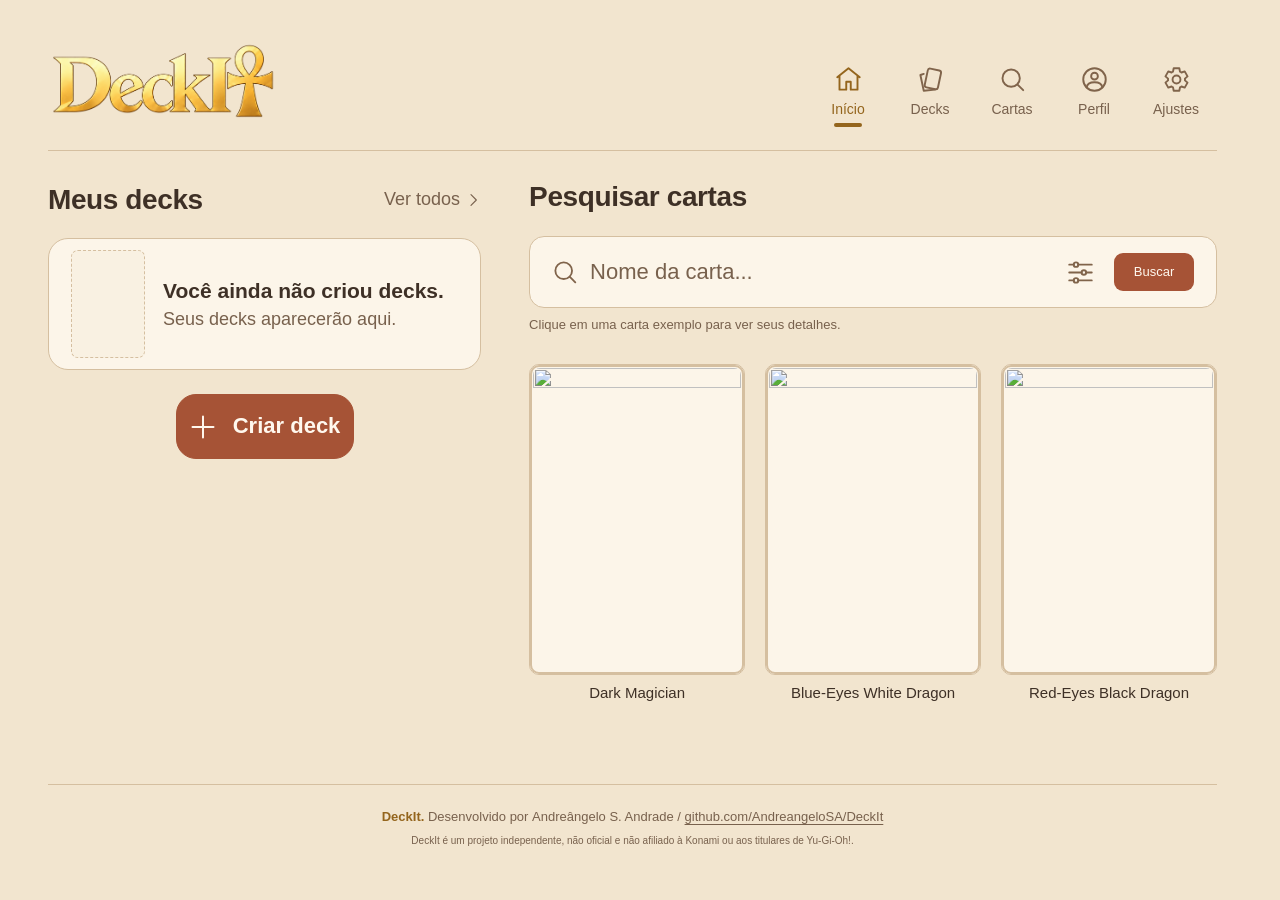
==== frontend/index.html @ 8d0951a1 "Fixed a bunch of theme inconsistencies, extended access token lifetime to 20 minutes" ====
<!DOCTYPE html>
<html lang="pt-BR">
<head>
  <meta charset="UTF-8">
  <meta name="viewport" content="width=device-width, initial-scale=1">
  <meta name="theme-color" content="#f2e5cf">
  <meta name="deckit-api-base" content="https://deckit-api.onrender.com/api/">
  <link rel="icon" type="image/png" sizes="48x48" href="assets/logo/favicon.png">
  <title>DeckIt — Início</title>
  <link rel="stylesheet" href="css/style.css?v=20261104-full-theme">
  <link rel="stylesheet" href="css/i18n-layout.css">
</head>
<body>
<a class="skip-link" href="#conteudo">Pular para o conteúdo</a>
  <div class="app">
    <header class="header">
      <div class="brand"><img src="assets/logo/deckit-contorno.png" width="2172" height="724" alt="DeckIt"></div>

    </header>
    <main id="conteudo" class="main">
      <section class="decks" aria-labelledby="decks-title">
        <div class="section-heading">
          <h1 id="decks-title">Meus decks</h1>
          <a class="text-button" href="decks.html">Ver todos <svg class="icon" viewBox="0 0 24 24" fill="none" stroke="currentColor" stroke-width="1.7" stroke-linecap="round" stroke-linejoin="round" aria-hidden="true"><path d="m9 4 8 8-8 8"/></svg></a>
        </div>
        <div class="deck-list" aria-live="polite"></div>
        <div class="create-area"><a class="create-button" href="create-deck.html"><svg class="icon" viewBox="0 0 24 24" fill="none" stroke="currentColor" stroke-width="1.7" stroke-linecap="round" stroke-linejoin="round" aria-hidden="true"><path d="M12 3v18M3 12h18"/></svg> Criar deck</a></div>
      </section>
      <section class="catalog" aria-labelledby="cards-title">
        <h2 id="cards-title">Pesquisar cartas</h2>
        <form class="search-bar" role="search" aria-label="Pesquisar cartas" action="search.html" method="get">
          <svg class="icon" viewBox="0 0 24 24" fill="none" stroke="currentColor" stroke-width="1.7" stroke-linecap="round" stroke-linejoin="round" aria-hidden="true"><circle cx="10.8" cy="10.8" r="7.7"/><path d="m16.5 16.5 5 5"/></svg>
          <label class="sr-only" for="card-search">Nome da carta</label>
          <input id="card-search" name="q" type="search" placeholder="Nome da carta..." autocomplete="off">
          <button class="card-search-filter" type="button" aria-label="Filtros de pesquisa" aria-expanded="false" aria-controls="home-card-filters"><svg class="icon" viewBox="0 0 24 24" fill="none" stroke="currentColor" stroke-width="1.7" stroke-linecap="round" stroke-linejoin="round" aria-hidden="true"><path d="M2 5h4m4 0h12M2 12h11m4 0h5M2 19h4m4 0h12"/><circle cx="8" cy="5" r="2"/><circle cx="15" cy="12" r="2"/><circle cx="8" cy="19" r="2"/></svg></button><button class="card-search-submit" type="submit">Buscar</button>
          <fieldset class="card-filter-panel" id="home-card-filters" hidden><legend>Filtrar cartas</legend><label>Tipo<input name="type" type="text" placeholder="Ex.: Effect Monster"></label><label>Atributo<input name="attribute" type="text" placeholder="Ex.: DARK"></label><label>Nível<input name="level" type="number" min="0" placeholder="Ex.: 7"></label><label>Raça<input name="race" type="text" placeholder="Ex.: Spellcaster"></label><label>Tipo de moldura<input name="frameType" type="text" placeholder="Ex.: effect"></label><label>ATK mín.<input name="atk_min" type="number" placeholder="Sem mínimo"></label><label>ATK máx.<input name="atk_max" type="number" placeholder="Sem máximo"></label><label>DEF mín.<input name="def_min" type="number" placeholder="Sem mínimo"></label><label>DEF máx.<input name="def_max" type="number" placeholder="Sem máximo"></label></fieldset>
        </form>
        <p class="sample-cards-note">Clique em uma carta exemplo para ver seus detalhes.</p>
        <div class="card-grid">
          <figure class="card"><button class="card-preview-button" type="button" data-preview-card="46986414" aria-haspopup="dialog"><span class="card-frame"><img src="https://pub-d71db2004de644c1a6db04b8f2957c4f.r2.dev/46986414.webp" alt="" width="421" height="614" loading="lazy"></span><span>Dark Magician</span></button></figure>
<figure class="card"><button class="card-preview-button" type="button" data-preview-card="89631139" aria-haspopup="dialog"><span class="card-frame"><img src="https://pub-d71db2004de644c1a6db04b8f2957c4f.r2.dev/89631139.webp" alt="" width="421" height="614" loading="lazy"></span><span>Blue-Eyes White Dragon</span></button></figure>
<figure class="card"><button class="card-preview-button" type="button" data-preview-card="74677422" aria-haspopup="dialog"><span class="card-frame"><img src="https://pub-d71db2004de644c1a6db04b8f2957c4f.r2.dev/74677422.webp" alt="" width="421" height="614" loading="lazy"></span><span>Red-Eyes Black Dragon</span></button></figure>
        </div>
      </section>

    </main>
    <footer class="site-footer">
      <p><strong>DeckIt.</strong> <span>Desenvolvido por</span> <span class="author">Andreângelo S. Andrade</span> / <a class="repository-link" href="https://github.com/AndreangeloSA/DeckIt">github.com/AndreangeloSA/DeckIt</a></p>
      <p class="site-disclaimer">DeckIt é um projeto independente, não oficial e não afiliado à Konami ou aos titulares de Yu-Gi-Oh!.</p>
    </footer>
    <nav class="bottom-nav" aria-label="Navegação principal">
      <a class="nav-item active" href="index.html" aria-current="page"><svg class="icon" viewBox="0 0 24 24" fill="none" stroke="currentColor" stroke-width="1.7" stroke-linecap="round" stroke-linejoin="round" aria-hidden="true"><path d="m2 10 10-8 10 8M4 9v12h6v-7h4v7h6V9"/></svg><span>Início</span></a>
      <a class="nav-item" href="decks.html"><svg class="icon" viewBox="0 0 24 24" fill="none" stroke="currentColor" stroke-width="1.7" stroke-linecap="round" stroke-linejoin="round" aria-hidden="true"><rect x="8" y="3" width="12" height="17" rx="2" transform="rotate(12 14 12)"/><path d="m6 7-3 1 3 14 10-1"/></svg><span>Decks</span></a>
      <a class="nav-item" href="search.html"><svg class="icon" viewBox="0 0 24 24" fill="none" stroke="currentColor" stroke-width="1.7" stroke-linecap="round" stroke-linejoin="round" aria-hidden="true"><circle cx="10.8" cy="10.8" r="7.7"/><path d="m16.5 16.5 5 5"/></svg><span>Cartas</span></a>
      <a class="nav-item" href="account.html"><svg class="icon" viewBox="0 0 24 24" fill="none" stroke="currentColor" stroke-width="1.7" stroke-linecap="round" stroke-linejoin="round" aria-hidden="true"><circle cx="12" cy="12" r="10"/><circle cx="12" cy="9" r="3"/><path d="M5 19c1-6 13-6 14 0"/></svg><span>Perfil</span></a>
      <a class="nav-item" href="settings.html" aria-label="Configurações"><svg class="icon" viewBox="0 0 24 24" fill="none" stroke="currentColor" stroke-width="1.7" stroke-linecap="round" stroke-linejoin="round" aria-hidden="true"><path d="M9.5 2h5l.6 3a8 8 0 0 1 1.3.8l2.9-1 2.5 4.4-2.3 2a8 8 0 0 1 0 1.6l2.3 2-2.5 4.4-2.9-1a8 8 0 0 1-1.3.8l-.6 3h-5l-.6-3a8 8 0 0 1-1.3-.8l-2.9 1-2.5-4.4 2.3-2a8 8 0 0 1 0-1.6l-2.3-2 2.5-4.4 2.9 1A8 8 0 0 1 8.9 5Z"/><circle cx="12" cy="12" r="3.5"/></svg><span>Ajustes</span></a>
    </nav>
  </div>
  <script src="js/api.js?v=20261104-shared-preview" defer></script>
  <script src="js/app.js?v=20261104-shared-preview" defer></script>
</body>
</html>
---- frontend/css/style.css ----
html { scrollbar-gutter: stable; }
:root {
  color-scheme: light;
  --background: #f2e5cf;
  --surface: #fcf5e9;
  --text: #3e3026;
  --muted: #78614d;
  --icon: #80644b;
  --gold: #94651d;
  --border: #d5bfa0;
  --accent: #a65336;
  --accent-hover: #873f2b;
  --on-accent: #fff8ee;
  --accent-soft: #f1e3cf;
}
* { box-sizing: border-box; }
body { margin: 0; background: var(--background); color: var(--text); font-family: Arial, Helvetica, sans-serif; line-height: 1.4; }
button, input, a { -webkit-tap-highlight-color: transparent; }
button, input { font: inherit; }
button { color: inherit; cursor: pointer; }
button:disabled, button[aria-disabled="true"] { cursor: default; }
a { color: inherit; text-decoration: none; }
button { border: 0; }
button:focus-visible, a:focus-visible, input:focus-visible { outline: 2px solid var(--gold); outline-offset: 5px; }
.icon { width: 24px; height: 24px; flex-shrink: 0; }
.app { max-width: 760px; margin-inline: auto; padding: 24px 16px 0; }
.header { display: flex; align-items: center; justify-content: space-between; margin-bottom: 28px; }
.brand { position: relative; width: clamp(140.4px, 37.8vw, 262.8px); aspect-ratio: 1040 / 360; overflow: hidden; }
.brand img { display: block; width: 100%; height: 100%; object-fit: contain; }
.icon-button { display: inline-flex; align-items: center; justify-content: center; padding: 8px; background: transparent; color: var(--icon); min-width: 44px; min-height: 44px; }

.main { padding-top: 28px; padding-bottom: 32px; border-top: 1px solid var(--border); }
.section-heading { display: flex; align-items: center; justify-content: space-between; gap: 12px; margin-bottom: 8px; }
h1, h2 { font-size: clamp(20px, 4.4vw, 28px); line-height: 1.25; margin: 0; font-weight: 600; letter-spacing: -.4px; }
.text-button { display: flex; align-items: center; gap: 5px; padding: 8px 0 8px 8px; white-space: nowrap; background: none; color: var(--muted); font-size: 14px; }
.text-button .icon { width: 16px; height: 16px; }
.deck-list { display: grid; gap: 6px; }
.deck { width: 100%; display: flex; align-items: center; gap: 16px; padding: 6px 14px; background: var(--surface); border: 1px solid var(--border); border-radius: 15px; text-align: left; }
.deck img { display: block; width: 56px; height: auto; flex-shrink: 0; }
.deck-info { display: grid; gap: 1px; flex: 1; min-width: 0; }
.deck-info strong { font-size: clamp(16px, 3.7vw, 24px); font-weight: 600; }
.deck-info > span { font-size: 14px; color: var(--muted); }
.empty-deck-card { min-height: 104px; cursor: default; }
.empty-deck-art { display: block; width: 74px; aspect-ratio: 421 / 614; flex: 0 0 74px; border: 1px dashed var(--border); border-radius: 7px; background: color-mix(in srgb, var(--surface) 72%, var(--background)); }
@media (min-width: 700px) { .empty-deck-card { min-height: 132px; } }
.deck > .icon { color: var(--icon); width: 19px; }
.catalog { margin-top: 23px; }
.search-bar { display: flex; align-items: center; gap: 12px; margin-top: 10px; padding: 7px 10px 7px 16px; min-height: 57px; background: var(--surface); border: 1.5px solid var(--border); border-radius: 15px; color: var(--icon); }
.search-bar > .icon { width: 26px; height: 26px; }
.search-bar input { width: 100%; min-width: 0; padding: 0; border: 0; background: transparent; font-size: 16px; opacity: 1; }
.search-bar input::placeholder { color: var(--muted); opacity: 1; }
.search-bar .icon-button .icon { width: 27px; height: 27px; }
.card-grid { display: grid; grid-template-columns: repeat(3, minmax(0, 1fr)); gap: 16px; margin-top: 15px; }
.card { margin: 0; min-width: 0; text-align: center; }
.card-frame { padding: 3px; border: 1px solid var(--border); border-radius: 10px; background: var(--surface); box-shadow: inset 0 0 0 2px var(--border); overflow: hidden; }
.card img { display: block; width: 100%; height: auto; border-radius: 4px; }
figcaption { margin-top: 8px; color: var(--muted); font-size: clamp(10px, 2.5vw, 16px); overflow-wrap: break-word; }
.create-area { display: flex; justify-content: center; margin-top: 30px; }
.create-button { display: inline-flex; justify-content: center; align-items: center; gap: 16px; padding: 12px 24px; min-height: 54px; border: 1.5px solid var(--accent); border-radius: 20px; background: var(--accent); color: var(--on-accent); font-size: 18px; font-weight: 600; }
.create-button .icon { width: 28px; height: 28px; }
.bottom-nav { position: fixed; z-index: 10; bottom: 0; left: 0; right: 0; display: grid; grid-template-columns: repeat(5, minmax(0, 1fr)); padding: 12px 8px calc(12px + env(safe-area-inset-bottom)); background: color-mix(in srgb, var(--surface) 94%, transparent); border-top: 1px solid var(--border); backdrop-filter: blur(16px); }
.nav-item { display: flex; justify-content: flex-start; flex-direction: column; align-items: center; gap: 5px; position: relative; padding: 3px 4px 10px; background: transparent; color: var(--muted); font-size: 12px; min-height: 56px; }
.nav-item .icon { width: 27px; height: 27px; color: var(--icon); }
.nav-item.active, .nav-item.active .icon { color: var(--gold); }
.nav-item.active::after { content: ""; width: 28px; height: 4px; border-radius: 8px; background: var(--gold); position: absolute; bottom: 0; }
.sr-only { position: absolute; width: 1px; height: 1px; padding: 0; margin: -1px; overflow: hidden; clip-path: inset(50%); white-space: nowrap; border: 0; }
.skip-link { position: fixed; z-index: 20; top: 10px; left: 10px; padding: 10px; background: var(--gold); color: var(--background); transform: translateY(-200%); }
.skip-link:focus { transform: translateY(0); }
@media (min-width: 540px) {
  .app { padding: 32px 30px 0; }
  .header { margin-bottom: 36px; }
  .deck { padding: 10px 22px; gap: 24px; border-radius: 20px; }
  .deck img { width: 78px; }
  .deck-info > span { font-size: 18px; }
  .text-button { font-size: 18px; }
  .catalog { margin-top: 32px; }
  .search-bar { min-height: 72px; padding-inline: 22px; }
  .search-bar input { font-size: 22px; }
  .card-grid { gap: 28px; margin-top: 22px; }
  .create-area { margin-top: 40px; }
  .create-button { font-size: 22px; padding: 16px 32px; }
}
@media (min-width: 1000px) {
  .app { max-width: 1320px; padding: 40px 48px; display: grid; grid-template-columns: minmax(0, 1fr) 410px; column-gap: 40px; }
  .header { grid-column: 1; min-height: 82px; margin-bottom: 28px; }
  .brand { width: 234px; }
  .bottom-nav { position: static; grid-column: 2; grid-row: 1; width: 410px; grid-template-columns: repeat(5, minmax(64px, 1fr)); align-self: center; align-items: center; justify-self: end; gap: 0; border: 0; padding: 8px 0; background: transparent; backdrop-filter: none; }
  .nav-item { min-width: 64px; font-size: 14px; gap: 8px; }
  .main { grid-column: 1 / -1; display: grid; grid-template-columns: minmax(300px, .85fr) minmax(0, 1.35fr); gap: 32px 48px; align-items: start; padding-bottom: 24px; }
  .catalog { margin-top: 0; grid-column: 2; grid-row: 1; }
  .decks { grid-column: 1; }
  .section-heading { min-height: 35px; margin-bottom: 18px; }
  .deck-list { gap: 12px; }
  .deck { min-height: 132px; gap: 18px; }
  .deck img { width: 72px; }
  .deck-info strong { font-size: 21px; }
  .search-bar { margin-top: 22px; }
  .create-area { margin-top: 24px; }
  .card-grid { gap: 20px; }
}



.site-footer {
  grid-column: 1 / -1;
  padding: 20px 8px calc(112px + env(safe-area-inset-bottom));
  border-top: 1px solid var(--border);
  color: var(--muted);
  text-align: center;
  font-size: 12px;
  line-height: 1.8;
}
.site-footer p { margin: 0; }
.site-footer strong { color: var(--gold); font-weight: 600; }
.site-footer .author { display: inline-block; }
@media (min-width: 1000px) {
  .site-footer { margin-top: 24px; padding-bottom: 12px; font-size: 13px; }
}
.site-footer .repository-link { text-decoration: underline; text-underline-offset: 3px; overflow-wrap: anywhere; }
.site-footer .repository-link:hover { color: var(--gold); }

/* Redução sutil dos espaços no celular, preservando o tamanho dos elementos. */
@media (max-width: 539px) {
  .app { padding-top: 20px; }
  .header { margin-bottom: 21px; }
  .main { padding-top: 21px; padding-bottom: 25px; }
  .catalog { margin-top: 18px; }
  .search-bar { margin-top: 6px; }
  .card-grid { margin-top: 11px; }
  .create-area { margin-top: 23px; }
  .site-footer { padding-top: 16px; }
}
@media (max-width: 999px) {
  .site-footer { padding-top: 28px; }
}
/* Mantém a assinatura no fim da tela quando a página tem pouco conteúdo. */
.app { min-height: 100vh; min-height: 100svh; }
.site-footer { margin-top: auto; }
@media (max-width: 999px) {
  .app { display: flex; flex-direction: column; }
  .main { flex: 1 0 auto; width: 100%; }
  .site-footer { width: 100%; }
}
@media (min-width: 1000px) {
  .app { grid-template-rows: auto 1fr auto; }
  .main { align-self: start; }
  .site-footer { align-self: end; }
}
.deck-link { color: inherit; text-decoration: none; cursor: pointer; }
.deck-link:hover { border-color: var(--accent); }

:root[data-theme="dark"] {
  color-scheme: dark;
  --background: #242329;
  --surface: #302e35;
  --text: #f2efe9;
  --muted: #c1bbc4;
  --icon: #c0b6c7;
  --gold: #e6c56e;
  --border: #4c4651;
  --accent: #cf8064;
  --accent-hover: #dd967a;
  --on-accent: #211b19;
  --accent-soft: #473d4a;
}
:root[data-theme="light"] {
  color-scheme: light;
  --background: #f7f8fa;
  --surface: #ffffff;
  --text: #282b30;
  --muted: #656b73;
  --icon: #656b73;
  --gold: #94651d;
  --border: #dfe3e7;
  --accent: #a65336;
  --accent-hover: #873f2b;
  --on-accent: #fff8ee;
  --accent-soft: #f1e3cf;
}
:root[data-theme="dark"] {
  color-scheme: dark;
  --background: #27242b;
  --surface: #35313a;
  --text: #f4f0e8;
  --muted: #c6bdc7;
  --icon: #c6b9cc;
  --gold: #e6c56e;
  --border: #514956;
  --accent: #cf8064;
  --accent-hover: #dd967a;
  --on-accent: #211b19;
  --accent-soft: #473d4a;
}
:root[data-theme="light"] {
  color-scheme: light;
  --background: #f7f8fa;
  --surface: #ffffff;
  --text: #282b30;
  --muted: #656b73;
  --icon: #656b73;
  --gold: #94651d;
  --border: #dfe3e7;
  --accent: #a65336;
  --accent-hover: #873f2b;
  --on-accent: #fff8ee;
  --accent-soft: #f1e3cf;
}



/* Barra de pesquisa de cartas compartilhada entre as telas. */
.card-search-filter { display: inline-flex; flex: 0 0 44px; align-items: center; justify-content: center; width: 44px; min-width: 44px; height: 44px; min-height: 44px; padding: 8px; border: 0; border-radius: 9px; background: transparent; color: var(--icon); }
.card-search-filter > .icon { display: block; width: 27px; height: 27px; }
.card-search-filter:hover { width: 44px; min-width: 44px; height: 44px; min-height: 44px; border-radius: 9px; background: color-mix(in srgb, var(--border) 35%, transparent); transition: background-color 160ms ease; }
.search-bar, .card-search-form { position: relative; }
.card-filter-panel { position: absolute; z-index: 20; top: calc(100% + 8px); right: 0; display: grid; grid-template-columns: repeat(2, minmax(0, 1fr)); gap: 12px; width: min(560px, calc(100vw - 32px)); min-width: 0; margin: 0; padding: 20px; border: 1px solid var(--border); border-radius: 16px; background: var(--surface); color: var(--text); box-shadow: 0 14px 34px rgb(0 0 0 / 22%); }
.card-filter-panel[hidden] { display: none; }
.card-filter-panel legend { grid-column: 1 / -1; float: left; width: 100%; margin: 0 0 4px; padding: 0 0 12px; border: 0; border-bottom: 2px solid var(--border); color: var(--text); font-size: 17px; font-weight: 700; }
.card-filter-panel label { display: grid; gap: 6px; min-width: 0; padding: 10px; border: 1px solid var(--border); border-radius: 11px; background: var(--background); color: var(--text); font-size: 13px; font-weight: 600; }
.card-filter-panel input { width: 100%; min-width: 0; height: 42px; padding: 8px 10px; border: 1px solid var(--border); border-radius: 8px; background: var(--surface); color: var(--text); font: inherit; font-size: 14px; font-weight: 400; box-shadow: none; }
.card-filter-panel input::placeholder { color: var(--muted); opacity: 1; }
.card-filter-panel input:focus { outline: 3px solid color-mix(in srgb, var(--accent) 24%, transparent); outline-offset: 1px; border-color: var(--accent); }
.card-filter-panel label:nth-of-type(n+6) { border-top: 2px solid var(--border); }
@media (min-width: 600px) { .card-filter-panel { grid-template-columns: repeat(3, minmax(0, 1fr)); } }
.card-search-submit { flex: 0 0 80px; width: 80px; min-width: 80px; min-height: 38px; padding: 6px 8px; border: 0; border-radius: 9px; background: var(--accent); color: var(--on-accent); font: inherit; font-size: 13px; white-space: nowrap; }
.site-footer .site-disclaimer { margin: 5px auto 0; max-width: 760px; color: var(--muted); font-size: 10px; line-height: 1.45; }
/* API-backed card actions */
.favorite-card-button { position: absolute; top: 9px; right: 9px; display: grid; place-items: center; width: 38px; height: 38px; border: 1px solid var(--border); border-radius: 50%; background: var(--surface); color: var(--accent, #a65336); font-size: 22px; line-height: 1; cursor: pointer; }
.search-card, .builder-card { position: relative; }
.favorite-card-button[aria-pressed="true"] { background: var(--accent); color: var(--on-accent); }
.search-error { grid-column: 1 / -1; padding: 14px; border: 1px solid var(--border); border-radius: 12px; background: var(--surface); color: var(--text); }
.search-load-more { display: block; min-width: 150px; min-height: 42px; margin: 18px auto 0; padding: 9px 18px; border: 1px solid var(--border); border-radius: 10px; background: var(--surface); color: var(--text); font: inherit; font-weight: 600; }
.search-load-more:hover { border-color: var(--accent); background: var(--accent-soft); }
.search-load-more[hidden] { display: none; }
.auth-panel[hidden], #account-content[hidden] { display: none; }
.sample-cards-note { margin: 8px 0 14px; color: var(--muted); font-size: 13px; line-height: 1.4; }

/* Card preview: native modal keeps keyboard focus within the foreground. */
.card-preview-button { display: block; width: 100%; padding: 0; border: 0; background: transparent; color: var(--text); font: inherit; cursor: pointer; }
.card-preview-button span { display: block; margin-top: 8px; font-size: clamp(11px, 2.7vw, 15px); line-height: 1.35; overflow-wrap: anywhere; }
.card-preview-button:focus-visible, .card-preview-close:focus-visible { outline: 3px solid var(--accent, #a65336); outline-offset: 4px; }
body.card-preview-open { overflow: hidden; }
.card-preview-dialog { box-sizing: border-box; width: min(960px, calc(100% - 24px)); max-width: none; max-height: calc(100dvh - 24px); margin: auto; padding: 48px 16px 20px; overflow: auto; border: 1px solid var(--border); border-radius: 18px; background: var(--surface); color: var(--text); box-shadow: 0 24px 80px #0008; }
.card-preview-dialog::backdrop { background: rgb(20 15 12 / 78%); }
.card-preview-close { position: absolute; top: 4px; right: 8px; width: 44px; height: 44px; border: 0; border-radius: 50%; background: var(--surface); color: var(--text); font-size: 30px; cursor: pointer; }
.card-preview-layout { display: grid; gap: 20px; min-width: 0; }
.card-preview-art img { display: block; width: min(100%, 360px); height: auto; margin: auto; border-radius: 9px; }
.card-preview-art img[hidden] { display: none; }
.card-preview-details { min-width: 0; padding: 18px; border: 1px solid var(--border); border-radius: 12px; background: var(--surface); overflow-wrap: anywhere; }
.card-preview-details h2 { margin: 0 0 18px; font-size: 23px; }
.card-preview-details dl { display: grid; grid-template-columns: repeat(2, minmax(0, 1fr)); gap: 14px; margin: 0; }
.card-preview-details dt { color: var(--muted); font-size: 12px; }
.card-preview-details dd { margin: 4px 0 0; font-weight: 600; }
.card-preview-description { white-space: pre-wrap; line-height: 1.6; }
@media (min-width: 700px) {
  .card-preview-layout { grid-template-columns: minmax(0, 1fr) minmax(0, 1fr); align-items: start; gap: 0; }
  .card-preview-art { position: relative; z-index: 1; }
  .card-preview-art img { width: 100%; max-width: 421px; }
  .card-preview-details { margin: 16px 0; border-radius: 0 12px 12px 0; }
}
@media (prefers-reduced-motion: no-preference) {
  .card-preview-dialog[open] .card-preview-details { animation: card-details-reveal 240ms ease-out; }
  @keyframes card-details-reveal { from { opacity: 0; transform: translateX(-24px); } to { opacity: 1; transform: translateX(0); } }
}
.card-thumbnail-placeholder { display: grid; place-items: center; width: 100%; aspect-ratio: 421 / 614; margin: 0; border: 1px solid var(--border); border-radius: 7px; background: var(--surface); color: var(--muted); font-size: 48px; }

:root[data-theme="dark"] :is(.card, .card-frame, .search-card, .deck-card, .builder-card, .chosen-card, .choice-grid label, .card-quantity button, .card-add-controls select, .chosen-card select) { background: var(--surface); border-color: var(--border); color: var(--text); }
:root[data-theme="dark"] :is(.card figcaption, .search-card figcaption, .deck-card figcaption, .builder-card h3, .chosen-card > div, .card-add-controls label) { color: var(--text); }
.card-preview-button img { display: block; width: 100%; height: auto; border-radius: 7px; }
:root[data-theme="dark"] .card-frame { box-shadow: inset 0 0 0 2px var(--border); }
---- frontend/css/i18n-layout.css ----
.settings-page, .account-page, .search-page { width: 100%; }
/* Mantém as dimensões dos componentes estáveis entre idiomas. */
.bottom-nav .nav-item { min-width: 0; white-space: nowrap; }
.bottom-nav .nav-item > span { display: block; max-width: 100%; overflow: hidden; text-overflow: clip; white-space: nowrap; font-size: clamp(9px, 2.6vw, 12px); line-height: 1.2; }
.create-area .create-button { width: 178px; min-width: 178px; white-space: nowrap; }
.decks-heading > .create-button { width: 144px; min-width: 144px; white-space: nowrap; }
.card-search-form > button { width: 86px; min-width: 86px; flex: 0 0 86px; padding-inline: 4px; white-space: nowrap; }
.open-deck { height: 36px; min-height: 36px; flex: 0 0 36px; white-space: nowrap; }
.create-actions > button { width: 148px; min-width: 148px; white-space: nowrap; }
.edit-profile { width: 140px; min-width: 140px; white-space: nowrap; }
.option-card { display: grid; grid-template-columns: 36px minmax(0, 1fr) 18px; align-items: center; flex-wrap: nowrap; height: 82px; min-height: 82px; }
.option-card > span:nth-of-type(2) { min-width: 0; }
.option-card small { display: -webkit-box; overflow: hidden; -webkit-box-orient: vertical; -webkit-line-clamp: 2; line-height: 1.25; }
.option-card .selection-mark { position: static; justify-self: end; margin: 0; }
.account-action { height: 76px; min-height: 76px; }
.account-action > span:first-child { min-width: 0; }
.account-action > span:last-child { flex: 0 0 auto; }
.account-action small { display: -webkit-box; overflow: hidden; -webkit-box-orient: vertical; -webkit-line-clamp: 2; line-height: 1.25; }
.card figcaption, .deck-card figcaption, .search-card figcaption { min-height: 2.8em; display: flex; justify-content: center; }
.collection-info > p { min-height: 1.4em; }
.settings-section-heading { min-height: 58px; }
.settings-section-heading > div { min-width: 0; }
.settings-section-heading p { min-height: 2.5em; }
@media (max-width: 539px) {
  .decks-heading { align-items: flex-start; }
  .decks-heading > h1 { flex: 1 0 100%; }
  .decks-heading > .create-button { align-self: flex-start; }
}
@media (min-width: 540px) {
  .bottom-nav .nav-item > span { font-size: 14px; }
}
@media (min-width: 700px) {
  .option-card { height: 112px; min-height: 112px; }
}

/* Reserva linhas para que descrições traduzidas não alterem a altura das seções. */
.account-heading > p, .search-heading > p, .settings-heading > p {
  min-height: 2.8em;
  display: -webkit-box;
  overflow: hidden;
  -webkit-box-orient: vertical;
  -webkit-line-clamp: 2;
}
.settings-section-heading { height: 68px; min-height: 68px; }
.settings-section-heading p { display: -webkit-box; overflow: hidden; -webkit-box-orient: vertical; -webkit-line-clamp: 2; }
.account-details > div { height: 48px; min-height: 48px; align-items: center; }
.account-details dt { white-space: nowrap; }
.account-details dd { min-width: 0; overflow: hidden; text-overflow: ellipsis; white-space: nowrap; }
.account-note { min-height: 4.2em; display: -webkit-box; overflow: hidden; -webkit-box-orient: vertical; -webkit-line-clamp: 3; }
.create-note { min-height: 2.8em; display: -webkit-box; overflow: hidden; -webkit-box-orient: vertical; -webkit-line-clamp: 2; }
.single-deck-heading h1 { min-width: 0; overflow: hidden; text-overflow: ellipsis; white-space: nowrap; }
/* Controles da busca e do editor de decks não dependem da largura do rótulo. */
.card-search > .card-search-submit { width: 80px; min-width: 80px; flex: 0 0 80px; height: 36px; min-height: 36px; padding-inline: 4px; white-space: nowrap; }
.card-add-controls label { display: grid; grid-template-rows: 14px 32px; align-content: start; gap: 2px; height: 48px; min-height: 48px; overflow: hidden; font-size: 10px; line-height: 14px; white-space: nowrap; }
.card-add-controls select { width: 100%; height: 32px; min-height: 32px; }
.card-add-controls > button { height: 42px; min-height: 42px; max-height: 42px; display: grid; place-items: center; overflow: hidden; padding: 2px 4px; font-size: 10px; line-height: 1.15; text-align: center; white-space: normal; }
.create-actions > a { width: 80px; text-align: center; white-space: nowrap; }
.chosen-card label { height: 32px; min-height: 32px; overflow: hidden; white-space: nowrap; font-size: 9px; line-height: 1; }
.chosen-card select { width: 42px; height: 28px; min-height: 28px; flex: 0 0 42px; }
.chosen-card button { width: 64px; height: 24px; min-height: 24px; overflow: hidden; white-space: nowrap; }



.settings-heading { margin-bottom: 16px; }
.settings-page > .settings-section:first-of-type { padding-top: 14px; }



.card-search > button.card-search-filter { background: transparent !important; color: var(--icon); }

.card-search > button.card-search-filter:hover { width: 44px; min-width: 44px; height: 44px; min-height: 44px; border-radius: 9px; background: color-mix(in srgb, var(--border) 35%, transparent) !important; transition: background-color 160ms ease; }

.card-search-form > button.card-search-filter { flex: 0 0 44px; width: 44px; min-width: 44px; height: 44px; min-height: 44px; padding: 8px; background: transparent; color: var(--icon); }
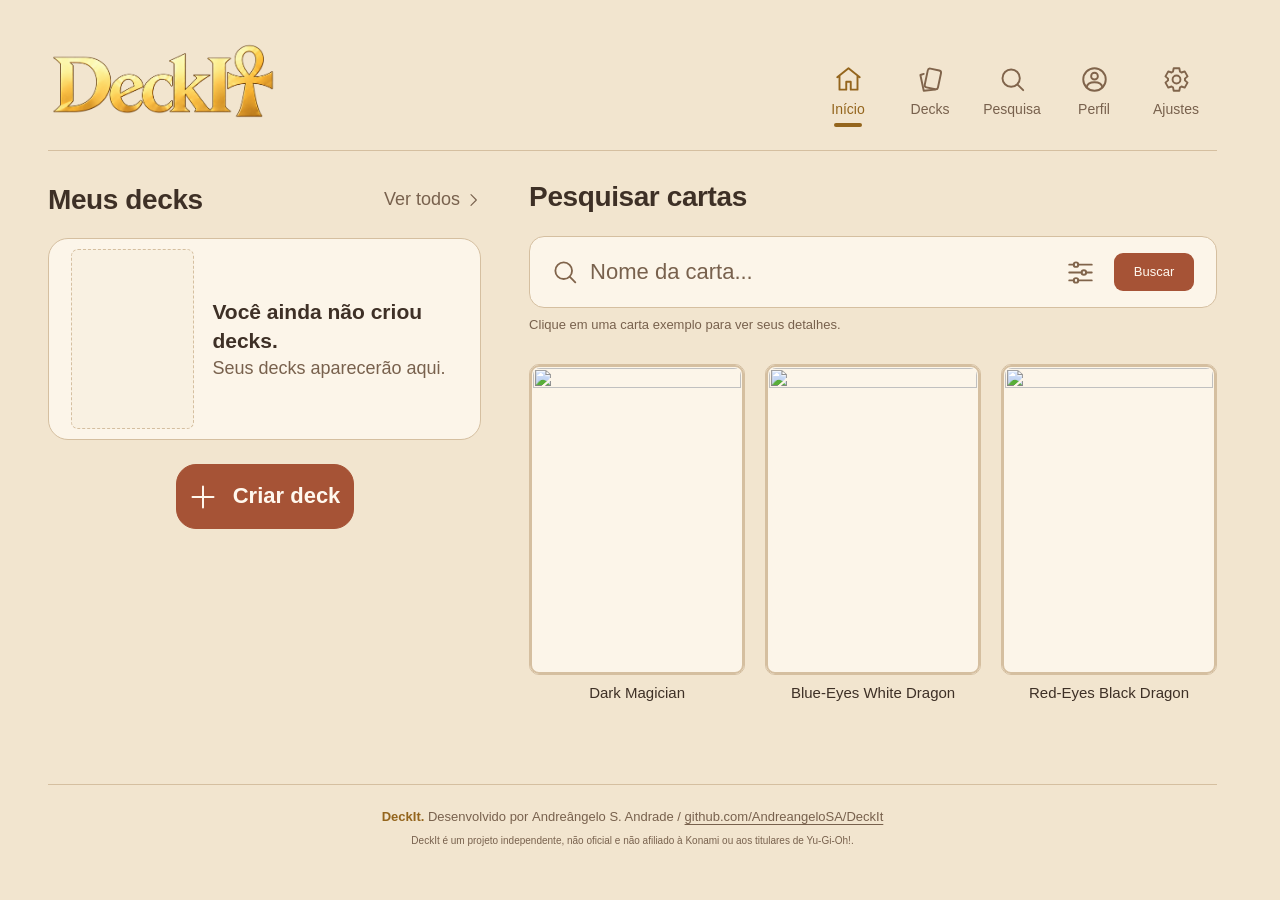
==== commit 28448e2d: "Added plenty of quality of life features, such as loading icons, success confirmation etc. Added wak" ====
--- a/frontend/index.html
+++ b/frontend/index.html
@@ -37,9 +37,9 @@
         </form>
         <p class="sample-cards-note">Clique em uma carta exemplo para ver seus detalhes.</p>
         <div class="card-grid">
-          <figure class="card"><button class="card-preview-button" type="button" data-preview-card="46986414" aria-haspopup="dialog"><span class="card-frame"><img src="https://pub-d71db2004de644c1a6db04b8f2957c4f.r2.dev/46986414.webp" alt="" width="421" height="614" loading="lazy"></span><span>Dark Magician</span></button></figure>
-<figure class="card"><button class="card-preview-button" type="button" data-preview-card="89631139" aria-haspopup="dialog"><span class="card-frame"><img src="https://pub-d71db2004de644c1a6db04b8f2957c4f.r2.dev/89631139.webp" alt="" width="421" height="614" loading="lazy"></span><span>Blue-Eyes White Dragon</span></button></figure>
-<figure class="card"><button class="card-preview-button" type="button" data-preview-card="74677422" aria-haspopup="dialog"><span class="card-frame"><img src="https://pub-d71db2004de644c1a6db04b8f2957c4f.r2.dev/74677422.webp" alt="" width="421" height="614" loading="lazy"></span><span>Red-Eyes Black Dragon</span></button></figure>
+          <figure class="card"><button class="card-preview-button" type="button" data-preview-card="46986414" aria-haspopup="dialog"><span class="card-frame"><img src="https://pub-d71db2004de644c1a6db04b8f2957c4f.r2.dev/46986414.webp" alt="" width="421" height="614" loading="lazy"></span><span class="thumbnail-name" title="Dark Magician">Dark Magician</span></button></figure>
+<figure class="card"><button class="card-preview-button" type="button" data-preview-card="89631139" aria-haspopup="dialog"><span class="card-frame"><img src="https://pub-d71db2004de644c1a6db04b8f2957c4f.r2.dev/89631139.webp" alt="" width="421" height="614" loading="lazy"></span><span class="thumbnail-name" title="Blue-Eyes White Dragon">Blue-Eyes White Dragon</span></button></figure>
+<figure class="card"><button class="card-preview-button" type="button" data-preview-card="74677422" aria-haspopup="dialog"><span class="card-frame"><img src="https://pub-d71db2004de644c1a6db04b8f2957c4f.r2.dev/74677422.webp" alt="" width="421" height="614" loading="lazy"></span><span class="thumbnail-name" title="Red-Eyes Black Dragon">Red-Eyes Black Dragon</span></button></figure>
         </div>
       </section>
 
@@ -51,7 +51,7 @@
     <nav class="bottom-nav" aria-label="Navegação principal">
       <a class="nav-item active" href="index.html" aria-current="page"><svg class="icon" viewBox="0 0 24 24" fill="none" stroke="currentColor" stroke-width="1.7" stroke-linecap="round" stroke-linejoin="round" aria-hidden="true"><path d="m2 10 10-8 10 8M4 9v12h6v-7h4v7h6V9"/></svg><span>Início</span></a>
       <a class="nav-item" href="decks.html"><svg class="icon" viewBox="0 0 24 24" fill="none" stroke="currentColor" stroke-width="1.7" stroke-linecap="round" stroke-linejoin="round" aria-hidden="true"><rect x="8" y="3" width="12" height="17" rx="2" transform="rotate(12 14 12)"/><path d="m6 7-3 1 3 14 10-1"/></svg><span>Decks</span></a>
-      <a class="nav-item" href="search.html"><svg class="icon" viewBox="0 0 24 24" fill="none" stroke="currentColor" stroke-width="1.7" stroke-linecap="round" stroke-linejoin="round" aria-hidden="true"><circle cx="10.8" cy="10.8" r="7.7"/><path d="m16.5 16.5 5 5"/></svg><span>Cartas</span></a>
+      <a class="nav-item" href="search.html"><svg class="icon" viewBox="0 0 24 24" fill="none" stroke="currentColor" stroke-width="1.7" stroke-linecap="round" stroke-linejoin="round" aria-hidden="true"><circle cx="10.8" cy="10.8" r="7.7"/><path d="m16.5 16.5 5 5"/></svg><span>Pesquisa</span></a>
       <a class="nav-item" href="account.html"><svg class="icon" viewBox="0 0 24 24" fill="none" stroke="currentColor" stroke-width="1.7" stroke-linecap="round" stroke-linejoin="round" aria-hidden="true"><circle cx="12" cy="12" r="10"/><circle cx="12" cy="9" r="3"/><path d="M5 19c1-6 13-6 14 0"/></svg><span>Perfil</span></a>
       <a class="nav-item" href="settings.html" aria-label="Configurações"><svg class="icon" viewBox="0 0 24 24" fill="none" stroke="currentColor" stroke-width="1.7" stroke-linecap="round" stroke-linejoin="round" aria-hidden="true"><path d="M9.5 2h5l.6 3a8 8 0 0 1 1.3.8l2.9-1 2.5 4.4-2.3 2a8 8 0 0 1 0 1.6l2.3 2-2.5 4.4-2.9-1a8 8 0 0 1-1.3.8l-.6 3h-5l-.6-3a8 8 0 0 1-1.3-.8l-2.9 1-2.5-4.4 2.3-2a8 8 0 0 1 0-1.6l-2.3-2 2.5-4.4 2.9 1A8 8 0 0 1 8.9 5Z"/><circle cx="12" cy="12" r="3.5"/></svg><span>Ajustes</span></a>
     </nav>
--- a/frontend/css/style.css
+++ b/frontend/css/style.css
@@ -43,7 +43,6 @@
 .empty-deck-card { min-height: 104px; cursor: default; }
 .empty-deck-art { display: block; width: 74px; aspect-ratio: 421 / 614; flex: 0 0 74px; border: 1px dashed var(--border); border-radius: 7px; background: color-mix(in srgb, var(--surface) 72%, var(--background)); }
 @media (min-width: 700px) { .empty-deck-card { min-height: 132px; } }
-.deck > .icon { color: var(--icon); width: 19px; }
 .catalog { margin-top: 23px; }
 .search-bar { display: flex; align-items: center; gap: 12px; margin-top: 10px; padding: 7px 10px 7px 16px; min-height: 57px; background: var(--surface); border: 1.5px solid var(--border); border-radius: 15px; color: var(--icon); }
 .search-bar > .icon { width: 26px; height: 26px; }
@@ -225,7 +224,7 @@
 .card-search-submit { flex: 0 0 80px; width: 80px; min-width: 80px; min-height: 38px; padding: 6px 8px; border: 0; border-radius: 9px; background: var(--accent); color: var(--on-accent); font: inherit; font-size: 13px; white-space: nowrap; }
 .site-footer .site-disclaimer { margin: 5px auto 0; max-width: 760px; color: var(--muted); font-size: 10px; line-height: 1.45; }
 /* API-backed card actions */
-.favorite-card-button { position: absolute; top: 9px; right: 9px; display: grid; place-items: center; width: 38px; height: 38px; border: 1px solid var(--border); border-radius: 50%; background: var(--surface); color: var(--accent, #a65336); font-size: 22px; line-height: 1; cursor: pointer; }
+.favorite-card-button { position: absolute; top: 6px; right: 6px; padding: 0; display: grid; place-items: center; width: 27px; height: 27px; border: 1px solid var(--border); border-radius: 50%; background: var(--surface); color: var(--accent, #a65336); font-size: 15px; line-height: 1; cursor: pointer; }
 .search-card, .builder-card { position: relative; }
 .favorite-card-button[aria-pressed="true"] { background: var(--accent); color: var(--on-accent); }
 .search-error { grid-column: 1 / -1; padding: 14px; border: 1px solid var(--border); border-radius: 12px; background: var(--surface); color: var(--text); }
@@ -268,3 +267,73 @@
 :root[data-theme="dark"] :is(.card figcaption, .search-card figcaption, .deck-card figcaption, .builder-card h3, .chosen-card > div, .card-add-controls label) { color: var(--text); }
 .card-preview-button img { display: block; width: 100%; height: auto; border-radius: 7px; }
 :root[data-theme="dark"] .card-frame { box-shadow: inset 0 0 0 2px var(--border); }
+
+:where(button[aria-busy="true"]) { position: relative; }
+button[aria-busy="true"] { cursor: progress; }
+button[aria-busy="true"]::after {
+  content: "";
+  position: absolute;
+  inset: 0;
+  margin: auto;
+  width: 0.9em;
+  height: 0.9em;
+  border: 2px solid var(--border);
+  border-top-color: var(--text);
+  border-radius: 50%;
+  background: var(--surface);
+  box-shadow: 0 0 0 3px var(--surface);
+  animation: deckit-button-spin 0.8s linear infinite;
+}
+@keyframes deckit-button-spin { to { transform: rotate(360deg); } }
+@media (prefers-reduced-motion: reduce) {
+  button[aria-busy="true"]::after { animation: none; }
+}
+
+.deck-list-status { grid-column: 1 / -1; display: flex; align-items: center; justify-content: center; gap: 10px; min-height: 64px; color: var(--text); }
+.collection-spinner { display: inline-block; width: 1em; height: 1em; border: 2px solid var(--border); border-top-color: currentColor; border-radius: 50%; vertical-align: middle; animation: deckit-button-spin .8s linear infinite; }
+@media (prefers-reduced-motion: reduce) { .collection-spinner { animation: none; } }
+
+.thumbnail-name {
+  display: block;
+  min-width: 0;
+  max-width: 100%;
+  overflow: hidden;
+  white-space: nowrap;
+  text-overflow: ellipsis;
+}
+.chosen-card strong { min-width: 0; }
+
+/* A largura de referência é a coluna da grade de favoritas, descontando sua borda e seu preenchimento. */
+.main {
+  container-type: inline-size;
+  --thumbnail-columns: 4;
+  --thumbnail-gap: 6px;
+  --thumbnail-padding: 4px;
+  --thumbnail-cell: calc((100cqw + var(--thumbnail-gap)) / var(--thumbnail-columns) - var(--thumbnail-gap));
+  --thumbnail-art: calc(var(--thumbnail-cell) - 2 * var(--thumbnail-padding) - 2px);
+}
+@media (min-width: 540px) {
+  .main { --thumbnail-columns: 6; --thumbnail-gap: 10px; --thumbnail-padding: 6px; }
+}
+@media (min-width: 1000px) {
+  .main { --thumbnail-columns: 8; }
+}
+.main :is(.search-card-grid, .single-deck-grid, .builder-card-grid, .chosen-card-items) {
+  grid-template-columns: repeat(auto-fill, var(--thumbnail-cell));
+  gap: var(--thumbnail-gap);
+}
+.main :is(.search-card, .deck-card, .builder-card, .chosen-card) { padding: var(--thumbnail-padding); }
+.main .builder-card img { width: 100%; }
+.main :is(.deck img, .deck-cover, .empty-deck-art) { width: var(--thumbnail-art); flex: 0 0 auto; }
+.main .deck-cover img, .main .deck img, .main .chosen-card > img,
+.main :is(.builder-card, .deck-card, .search-card) img {
+  aspect-ratio: 421 / 614;
+  object-fit: contain;
+  height: auto;
+}
+.main .builder-card select, .main .chosen-card button { max-width: 100%; }
+.main .card-quantity { gap: 2px; }
+.main .card-quantity output { min-width: 1ch; }
+
+.main .chosen-card .thumbnail-trigger { width: 100%; height: auto; padding: 0; }
+.main .chosen-card .thumbnail-trigger img { display: block; width: 100%; height: auto; aspect-ratio: 421 / 614; border-radius: 5px; }
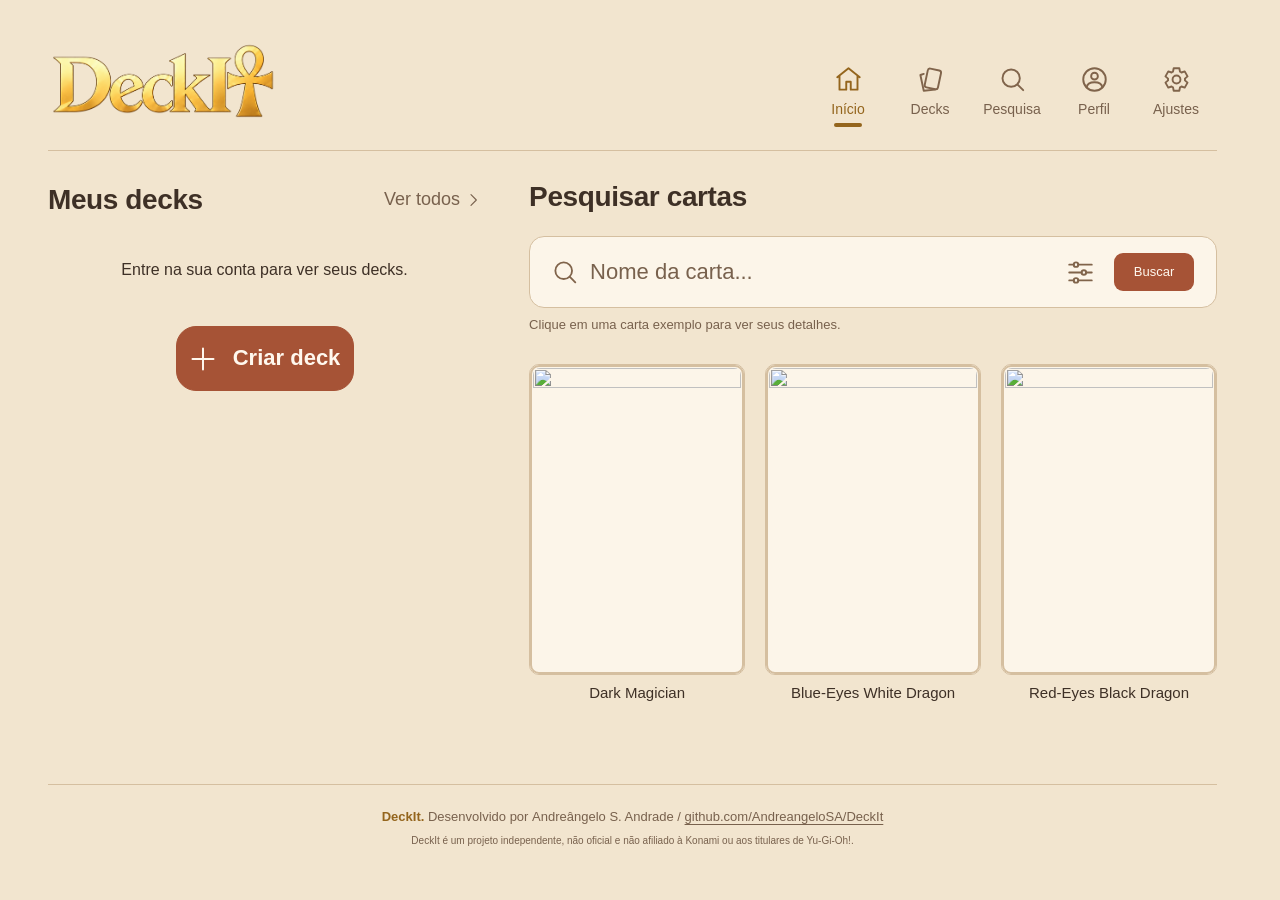
==== commit c28b4b0b: "Now loads theme before content, prevents flashing main theme before alternative ones appear" ====
--- a/frontend/index.html
+++ b/frontend/index.html
@@ -3,6 +3,16 @@
 <head>
   <meta charset="UTF-8">
   <meta name="viewport" content="width=device-width, initial-scale=1">
+    <script>
+    (() => {
+      try {
+        const theme = localStorage.getItem("deckit.local.theme");
+        document.documentElement.dataset.theme = ["desert", "dark", "light"].includes(theme) ? theme : "desert";
+      } catch (_) {
+        document.documentElement.dataset.theme = "desert";
+      }
+    })();
+  </script>
   <meta name="theme-color" content="#f2e5cf">
   <meta name="deckit-api-base" content="https://deckit-api.onrender.com/api/">
   <link rel="icon" type="image/png" sizes="48x48" href="assets/logo/favicon.png">
--- a/frontend/css/style.css
+++ b/frontend/css/style.css
@@ -208,6 +208,27 @@
 
 
 /* Barra de pesquisa de cartas compartilhada entre as telas. */
+.deck-section-tabs {
+  display: grid;
+  grid-template-columns: repeat(3, minmax(0, 1fr));
+  margin: 16px 0 12px;
+  overflow: hidden;
+  border: 1px solid var(--border);
+  border-radius: 11px;
+  background: var(--surface);
+}
+.deck-section-tabs [role="tab"] {
+  min-height: 42px;
+  padding: 8px;
+  border: 0;
+  background: transparent;
+  color: var(--text);
+  font: inherit;
+  font-weight: 600;
+}
+.deck-section-tabs [role="tab"] + [role="tab"] { border-inline-start: 1px solid var(--border); }
+.deck-section-tabs [role="tab"][aria-selected="true"] { background: var(--accent); color: var(--on-accent); }
+.deck-section-tabs [role="tab"]:focus-visible { outline: 3px solid var(--gold); outline-offset: -3px; }
 .card-search-filter { display: inline-flex; flex: 0 0 44px; align-items: center; justify-content: center; width: 44px; min-width: 44px; height: 44px; min-height: 44px; padding: 8px; border: 0; border-radius: 9px; background: transparent; color: var(--icon); }
 .card-search-filter > .icon { display: block; width: 27px; height: 27px; }
 .card-search-filter:hover { width: 44px; min-width: 44px; height: 44px; min-height: 44px; border-radius: 9px; background: color-mix(in srgb, var(--border) 35%, transparent); transition: background-color 160ms ease; }
@@ -269,7 +290,7 @@
 :root[data-theme="dark"] .card-frame { box-shadow: inset 0 0 0 2px var(--border); }
 
 :where(button[aria-busy="true"]) { position: relative; }
-button[aria-busy="true"] { cursor: progress; }
+button[aria-busy="true"] { cursor: progress; color: transparent !important; text-shadow: none; }
 button[aria-busy="true"]::after {
   content: "";
   position: absolute;
@@ -301,6 +322,16 @@
   white-space: nowrap;
   text-overflow: ellipsis;
 }
+.main :is(.search-card, .builder-card, .deck-card, .chosen-card) .thumbnail-name {
+  display: -webkit-box;
+  min-height: 2.7em;
+  overflow: hidden;
+  white-space: normal;
+  text-overflow: ellipsis;
+  overflow-wrap: anywhere;
+  -webkit-box-orient: vertical;
+  -webkit-line-clamp: 2;
+}
 .chosen-card strong { min-width: 0; }
 
 /* A largura de referência é a coluna da grade de favoritas, descontando sua borda e seu preenchimento. */
@@ -337,3 +368,4 @@
 
 .main .chosen-card .thumbnail-trigger { width: 100%; height: auto; padding: 0; }
 .main .chosen-card .thumbnail-trigger img { display: block; width: 100%; height: auto; aspect-ratio: 421 / 614; border-radius: 5px; }
+.deck > .deck-link { display: flex; align-items: center; flex: 1; gap: 12px; min-width: 0; align-self: stretch; }
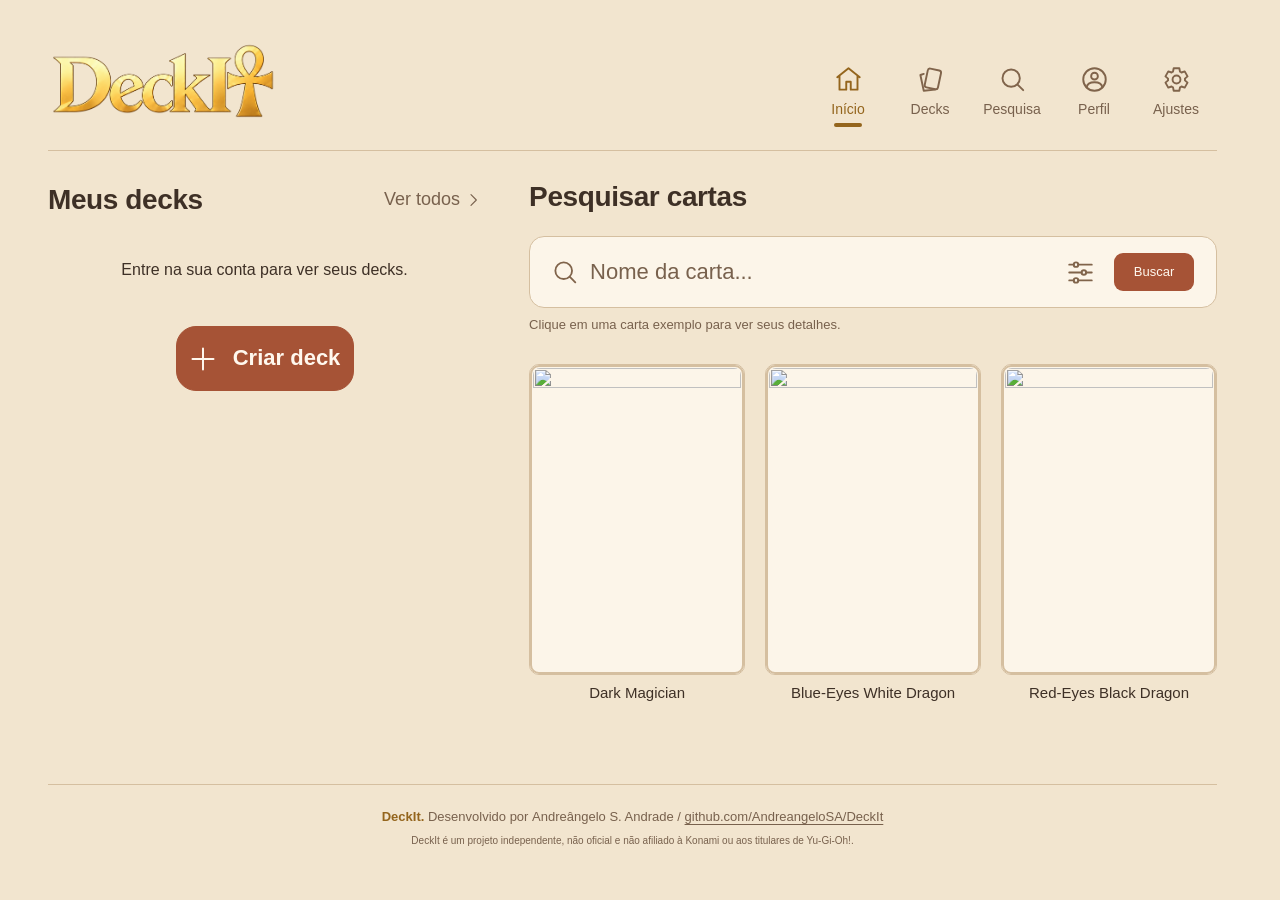
==== commit caa036d2: "Added password reset screens and fully implemented the functionality" ====
--- a/frontend/index.html
+++ b/frontend/index.html
@@ -17,7 +17,7 @@
   <meta name="deckit-api-base" content="https://deckit-api.onrender.com/api/">
   <link rel="icon" type="image/png" sizes="48x48" href="assets/logo/favicon.png">
   <title>DeckIt — Início</title>
-  <link rel="stylesheet" href="css/style.css?v=20261104-full-theme">
+  <link rel="stylesheet" href="css/style.css?v=20261113-app-notices">
   <link rel="stylesheet" href="css/i18n-layout.css">
 </head>
 <body>
@@ -67,7 +67,7 @@
     </nav>
   </div>
   <script src="js/api.js?v=20261104-shared-preview" defer></script>
-  <script src="js/app.js?v=20261104-shared-preview" defer></script>
+  <script src="js/app.js?v=20261113-app-notices" defer></script>
 </body>
 </html>
 
--- a/frontend/css/style.css
+++ b/frontend/css/style.css
@@ -363,9 +363,35 @@
   height: auto;
 }
 .main .builder-card select, .main .chosen-card button { max-width: 100%; }
-.main .card-quantity { gap: 2px; }
 .main .card-quantity output { min-width: 1ch; }
 
 .main .chosen-card .thumbnail-trigger { width: 100%; height: auto; padding: 0; }
 .main .chosen-card .thumbnail-trigger img { display: block; width: 100%; height: auto; aspect-ratio: 421 / 614; border-radius: 5px; }
 .deck > .deck-link { display: flex; align-items: center; flex: 1; gap: 12px; min-width: 0; align-self: stretch; }
+
+.confirmation-dialog {
+  inset: 0;
+  margin: auto;
+  box-sizing: border-box;
+  width: min(23rem, 90vw);
+  padding: 1.5rem;
+  border: 1px solid var(--border);
+  border-radius: 14px;
+  background: var(--surface);
+  color: var(--text);
+  text-align: center;
+}
+.confirmation-dialog::backdrop { background: rgb(0 0 0 / 50%); }
+.confirmation-dialog h2 { margin: 0 0 1rem; font-size: 1.125rem; }
+.confirmation-dialog form { display: flex; justify-content: center; flex-wrap: wrap; gap: 12px; }
+.confirmation-dialog button {
+  min-height: 44px;
+  padding: 8px 16px;
+  border: 1px solid var(--border);
+  border-radius: 10px;
+  background: var(--surface);
+  color: var(--text);
+  font: inherit;
+  cursor: pointer;
+}
+.confirmation-dialog button.confirm-action { background: var(--accent); color: var(--on-accent); border-color: var(--accent); }
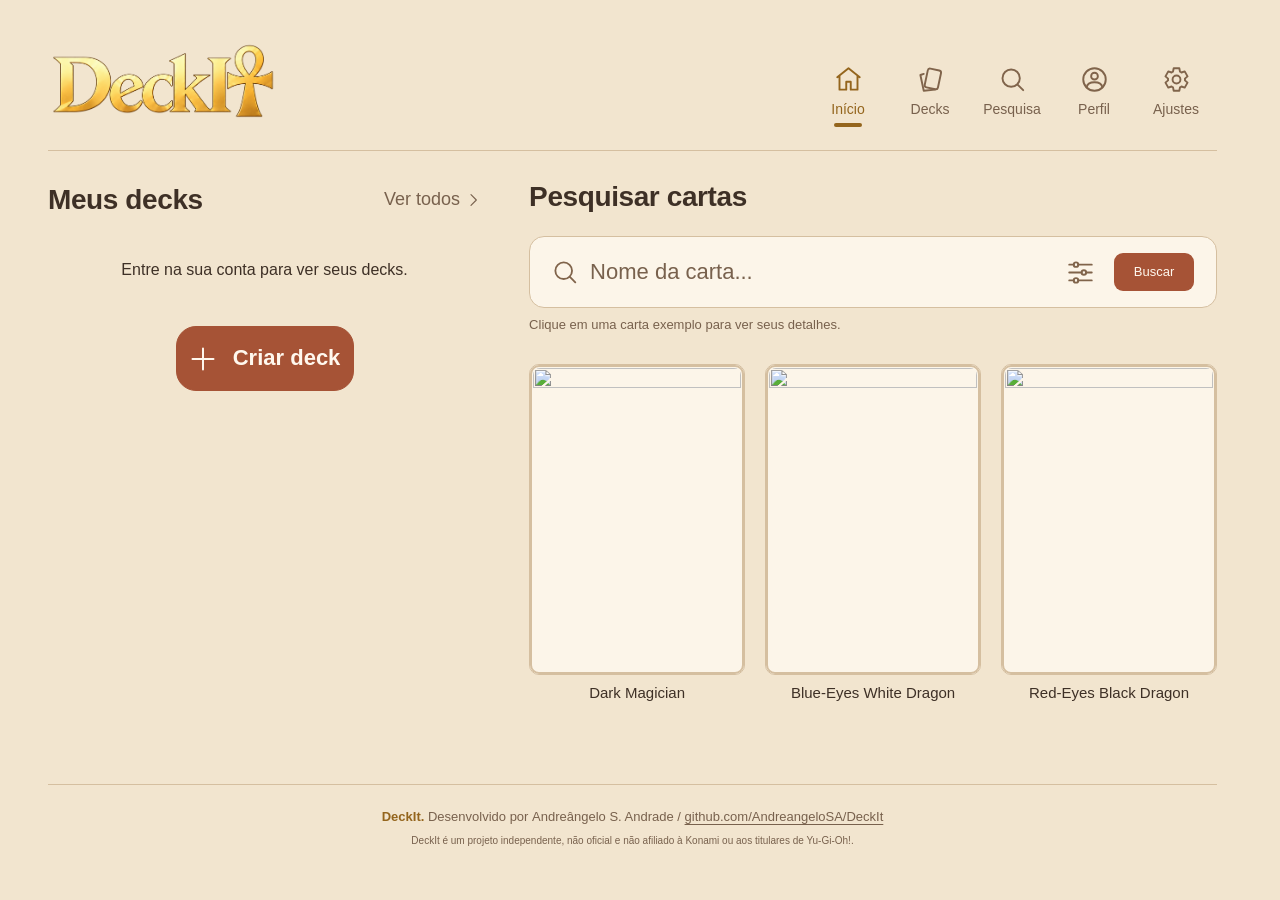
==== commit 16e6ad1f: "Adjusted account details page, fixed warning languages, fixed reset password button formatting on mo" ====
--- a/frontend/index.html
+++ b/frontend/index.html
@@ -66,8 +66,8 @@
       <a class="nav-item" href="settings.html" aria-label="Configurações"><svg class="icon" viewBox="0 0 24 24" fill="none" stroke="currentColor" stroke-width="1.7" stroke-linecap="round" stroke-linejoin="round" aria-hidden="true"><path d="M9.5 2h5l.6 3a8 8 0 0 1 1.3.8l2.9-1 2.5 4.4-2.3 2a8 8 0 0 1 0 1.6l2.3 2-2.5 4.4-2.9-1a8 8 0 0 1-1.3.8l-.6 3h-5l-.6-3a8 8 0 0 1-1.3-.8l-2.9 1-2.5-4.4 2.3-2a8 8 0 0 1 0-1.6l-2.3-2 2.5-4.4 2.9 1A8 8 0 0 1 8.9 5Z"/><circle cx="12" cy="12" r="3.5"/></svg><span>Ajustes</span></a>
     </nav>
   </div>
-  <script src="js/api.js?v=20261104-shared-preview" defer></script>
-  <script src="js/app.js?v=20261113-app-notices" defer></script>
+  <script src="js/api.js?v=20261113-localized-notices" defer></script>
+  <script src="js/app.js?v=20261113-localized-notices" defer></script>
 </body>
 </html>
 
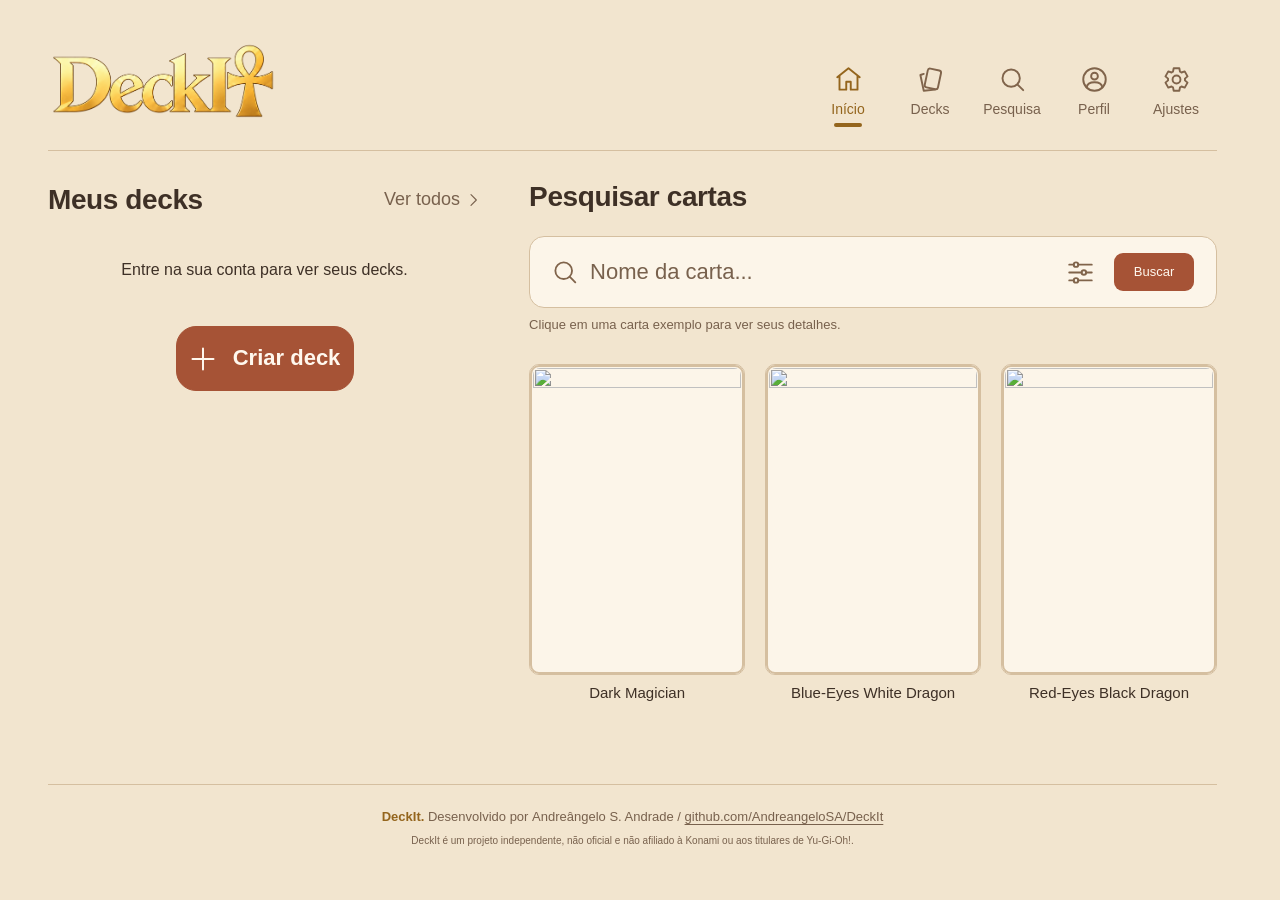
==== commit b1427262: "More frontend adjustments and added order by recent decks. Also updated search filters to provide ta" ====
--- a/frontend/index.html
+++ b/frontend/index.html
@@ -17,7 +17,7 @@
   <meta name="deckit-api-base" content="https://deckit-api.onrender.com/api/">
   <link rel="icon" type="image/png" sizes="48x48" href="assets/logo/favicon.png">
   <title>DeckIt — Início</title>
-  <link rel="stylesheet" href="css/style.css?v=20261113-app-notices">
+  <link rel="stylesheet" href="css/style.css?v=20261115-card-tags-no-wrap">
   <link rel="stylesheet" href="css/i18n-layout.css">
 </head>
 <body>
@@ -43,7 +43,7 @@
           <label class="sr-only" for="card-search">Nome da carta</label>
           <input id="card-search" name="q" type="search" placeholder="Nome da carta..." autocomplete="off">
           <button class="card-search-filter" type="button" aria-label="Filtros de pesquisa" aria-expanded="false" aria-controls="home-card-filters"><svg class="icon" viewBox="0 0 24 24" fill="none" stroke="currentColor" stroke-width="1.7" stroke-linecap="round" stroke-linejoin="round" aria-hidden="true"><path d="M2 5h4m4 0h12M2 12h11m4 0h5M2 19h4m4 0h12"/><circle cx="8" cy="5" r="2"/><circle cx="15" cy="12" r="2"/><circle cx="8" cy="19" r="2"/></svg></button><button class="card-search-submit" type="submit">Buscar</button>
-          <fieldset class="card-filter-panel" id="home-card-filters" hidden><legend>Filtrar cartas</legend><label>Tipo<input name="type" type="text" placeholder="Ex.: Effect Monster"></label><label>Atributo<input name="attribute" type="text" placeholder="Ex.: DARK"></label><label>Nível<input name="level" type="number" min="0" placeholder="Ex.: 7"></label><label>Raça<input name="race" type="text" placeholder="Ex.: Spellcaster"></label><label>Tipo de moldura<input name="frameType" type="text" placeholder="Ex.: effect"></label><label>ATK mín.<input name="atk_min" type="number" placeholder="Sem mínimo"></label><label>ATK máx.<input name="atk_max" type="number" placeholder="Sem máximo"></label><label>DEF mín.<input name="def_min" type="number" placeholder="Sem mínimo"></label><label>DEF máx.<input name="def_max" type="number" placeholder="Sem máximo"></label></fieldset>
+          <fieldset class="card-filter-panel" id="home-card-filters" hidden><legend>Filtrar cartas</legend><div class="tag-filter" data-filter-name="type"><h2>Tipo</h2><div class="filter-tags" role="group" aria-label="Tipo"></div><input name="type" type="hidden"></div><div class="tag-filter" data-filter-name="attribute"><h2>Atributo</h2><div class="filter-tags" role="group" aria-label="Atributo"></div><input name="attribute" type="hidden"></div><div class="tag-filter" data-filter-name="race"><h2>Raça</h2><div class="filter-tags" role="group" aria-label="Raça"></div><input name="race" type="hidden"></div><div class="tag-filter" data-filter-name="frameType"><h2>Tipo de moldura</h2><div class="filter-tags" role="group" aria-label="Tipo de moldura"></div><input name="frameType" type="hidden"></div><label>Nível exato<input name="level" type="number" min="0" placeholder="Qualquer nível"></label><label>ATK exato<input name="atk" type="number" placeholder="Qualquer valor"></label><label>DEF exata<input name="defense" type="number" placeholder="Qualquer valor"></label><button class="filter-reset" type="reset">Limpar filtros</button></fieldset>
         </form>
         <p class="sample-cards-note">Clique em uma carta exemplo para ver seus detalhes.</p>
         <div class="card-grid">
@@ -67,7 +67,7 @@
     </nav>
   </div>
   <script src="js/api.js?v=20261113-localized-notices" defer></script>
-  <script src="js/app.js?v=20261113-localized-notices" defer></script>
+  <script src="js/app.js?v=20261115-card-filters" defer></script>
 </body>
 </html>
 
--- a/frontend/css/style.css
+++ b/frontend/css/style.css
@@ -233,7 +233,7 @@
 .card-search-filter > .icon { display: block; width: 27px; height: 27px; }
 .card-search-filter:hover { width: 44px; min-width: 44px; height: 44px; min-height: 44px; border-radius: 9px; background: color-mix(in srgb, var(--border) 35%, transparent); transition: background-color 160ms ease; }
 .search-bar, .card-search-form { position: relative; }
-.card-filter-panel { position: absolute; z-index: 20; top: calc(100% + 8px); right: 0; display: grid; grid-template-columns: repeat(2, minmax(0, 1fr)); gap: 12px; width: min(560px, calc(100vw - 32px)); min-width: 0; margin: 0; padding: 20px; border: 1px solid var(--border); border-radius: 16px; background: var(--surface); color: var(--text); box-shadow: 0 14px 34px rgb(0 0 0 / 22%); }
+.card-filter-panel { box-sizing: border-box; position: absolute; z-index: 20; top: calc(100% + 8px); right: 0; display: grid; grid-template-columns: repeat(2, minmax(0, 1fr)); gap: 12px; width: 560px; max-width: calc(100vw - 32px); max-height: min(75vh, 680px); overflow-y: auto; overflow-x: hidden; min-width: 0; margin: 0; padding: 20px; border: 1px solid var(--border); border-radius: 16px; background: var(--surface); color: var(--text); box-shadow: 0 14px 34px rgb(0 0 0 / 22%); }
 .card-filter-panel[hidden] { display: none; }
 .card-filter-panel legend { grid-column: 1 / -1; float: left; width: 100%; margin: 0 0 4px; padding: 0 0 12px; border: 0; border-bottom: 2px solid var(--border); color: var(--text); font-size: 17px; font-weight: 700; }
 .card-filter-panel label { display: grid; gap: 6px; min-width: 0; padding: 10px; border: 1px solid var(--border); border-radius: 11px; background: var(--background); color: var(--text); font-size: 13px; font-weight: 600; }
@@ -241,6 +241,12 @@
 .card-filter-panel input::placeholder { color: var(--muted); opacity: 1; }
 .card-filter-panel input:focus { outline: 3px solid color-mix(in srgb, var(--accent) 24%, transparent); outline-offset: 1px; border-color: var(--accent); }
 .card-filter-panel label:nth-of-type(n+6) { border-top: 2px solid var(--border); }
+.card-filter-panel .tag-filter { grid-column: 1 / -1; min-width: 0; }
+.card-filter-panel .tag-filter h2 { margin: 0 0 8px; font-size: 14px; font-weight: 600; }
+.card-filter-panel .filter-tags { display: flex; flex-direction: column; align-items: flex-start; gap: 7px; min-width: 0; overflow: visible; padding: 2px 0 4px; }
+.card-filter-panel .filter-tag { flex: 0 0 auto; min-height: 34px; padding: 6px 11px; border: 1px solid var(--border); border-radius: 999px; background: var(--surface); color: var(--text); font: inherit; font-size: 12px; white-space: nowrap; text-align: left; cursor: pointer; }
+.card-filter-panel .filter-tag.is-selected, .card-filter-panel .filter-tag[aria-pressed="true"] { border-color: var(--accent); background: var(--accent); color: var(--on-accent); }
+.card-filter-panel .filter-reset { min-height: 40px; border: 0; border-radius: 9px; background: var(--accent); color: var(--on-accent); font: inherit; cursor: pointer; }
 @media (min-width: 600px) { .card-filter-panel { grid-template-columns: repeat(3, minmax(0, 1fr)); } }
 .card-search-submit { flex: 0 0 80px; width: 80px; min-width: 80px; min-height: 38px; padding: 6px 8px; border: 0; border-radius: 9px; background: var(--accent); color: var(--on-accent); font: inherit; font-size: 13px; white-space: nowrap; }
 .site-footer .site-disclaimer { margin: 5px auto 0; max-width: 760px; color: var(--muted); font-size: 10px; line-height: 1.45; }
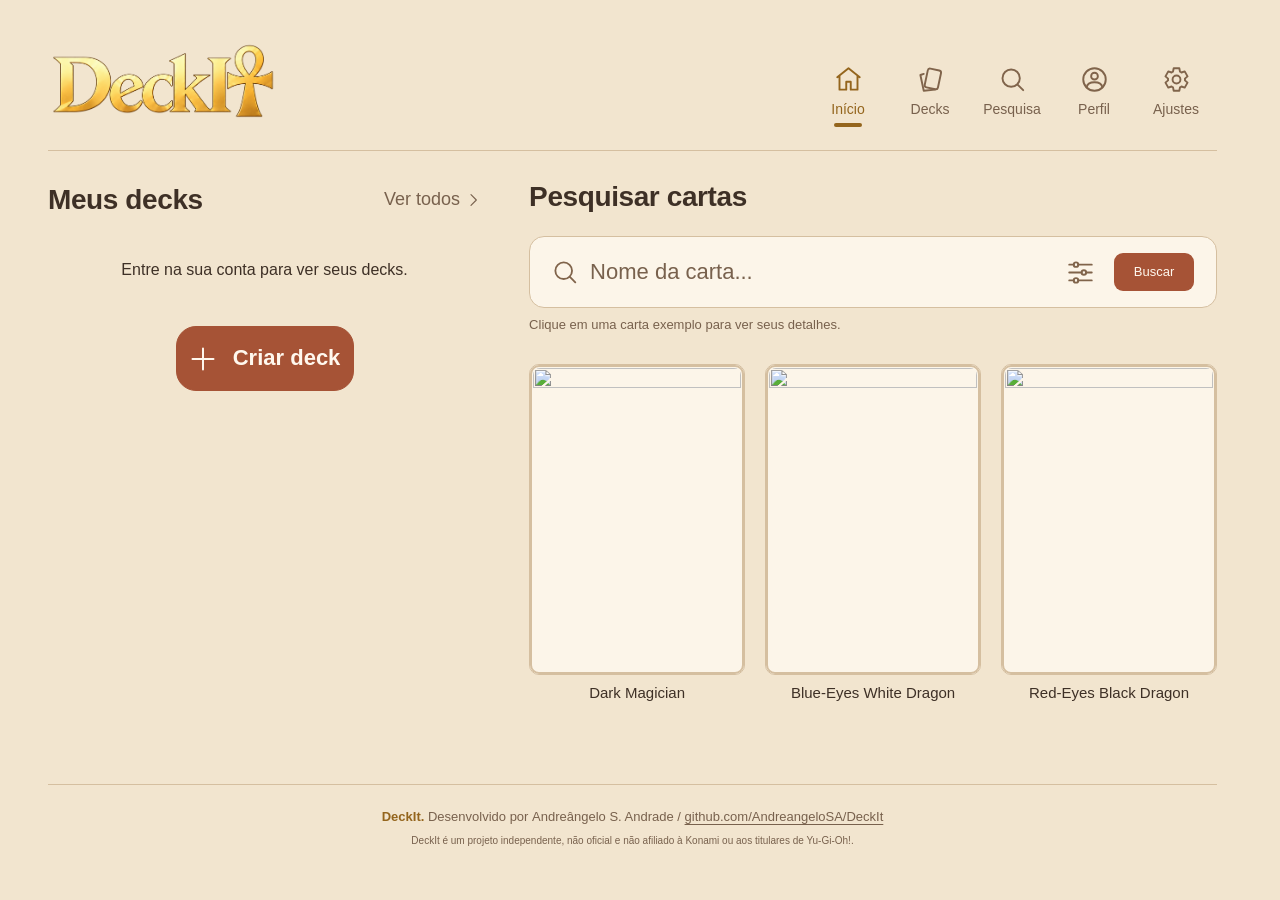
==== commit 97923aa3: "Another fix for search filters on frontend" ====
--- a/frontend/index.html
+++ b/frontend/index.html
@@ -17,7 +17,7 @@
   <meta name="deckit-api-base" content="https://deckit-api.onrender.com/api/">
   <link rel="icon" type="image/png" sizes="48x48" href="assets/logo/favicon.png">
   <title>DeckIt — Início</title>
-  <link rel="stylesheet" href="css/style.css?v=20261115-card-tags-no-wrap">
+  <link rel="stylesheet" href="css/style.css?v=20261115-card-tags-wrap">
   <link rel="stylesheet" href="css/i18n-layout.css">
 </head>
 <body>
@@ -43,7 +43,7 @@
           <label class="sr-only" for="card-search">Nome da carta</label>
           <input id="card-search" name="q" type="search" placeholder="Nome da carta..." autocomplete="off">
           <button class="card-search-filter" type="button" aria-label="Filtros de pesquisa" aria-expanded="false" aria-controls="home-card-filters"><svg class="icon" viewBox="0 0 24 24" fill="none" stroke="currentColor" stroke-width="1.7" stroke-linecap="round" stroke-linejoin="round" aria-hidden="true"><path d="M2 5h4m4 0h12M2 12h11m4 0h5M2 19h4m4 0h12"/><circle cx="8" cy="5" r="2"/><circle cx="15" cy="12" r="2"/><circle cx="8" cy="19" r="2"/></svg></button><button class="card-search-submit" type="submit">Buscar</button>
-          <fieldset class="card-filter-panel" id="home-card-filters" hidden><legend>Filtrar cartas</legend><div class="tag-filter" data-filter-name="type"><h2>Tipo</h2><div class="filter-tags" role="group" aria-label="Tipo"></div><input name="type" type="hidden"></div><div class="tag-filter" data-filter-name="attribute"><h2>Atributo</h2><div class="filter-tags" role="group" aria-label="Atributo"></div><input name="attribute" type="hidden"></div><div class="tag-filter" data-filter-name="race"><h2>Raça</h2><div class="filter-tags" role="group" aria-label="Raça"></div><input name="race" type="hidden"></div><div class="tag-filter" data-filter-name="frameType"><h2>Tipo de moldura</h2><div class="filter-tags" role="group" aria-label="Tipo de moldura"></div><input name="frameType" type="hidden"></div><label>Nível exato<input name="level" type="number" min="0" placeholder="Qualquer nível"></label><label>ATK exato<input name="atk" type="number" placeholder="Qualquer valor"></label><label>DEF exata<input name="defense" type="number" placeholder="Qualquer valor"></label><button class="filter-reset" type="reset">Limpar filtros</button></fieldset>
+          <fieldset class="card-filter-panel" id="home-card-filters" hidden><legend>Filtrar cartas</legend><div class="tag-filter" data-filter-name="type"><h2>Tipo</h2><div class="filter-tags" role="group" aria-label="Tipo"></div><input name="type" type="hidden"></div><div class="tag-filter" data-filter-name="attribute"><h2>Atributo</h2><div class="filter-tags" role="group" aria-label="Atributo"></div><input name="attribute" type="hidden"></div><div class="tag-filter" data-filter-name="race"><h2>Raça</h2><div class="filter-tags" role="group" aria-label="Raça"></div><input name="race" type="hidden"></div><div class="tag-filter" data-filter-name="frameType"><h2>Tipo de moldura</h2><div class="filter-tags" role="group" aria-label="Tipo de moldura"></div><input name="frameType" type="hidden"></div><label>Nível exato<input name="level" type="number" min="0" placeholder="Qualquer nível"></label><label>ATK exato<input name="atk" type="number" placeholder="Qualquer valor" min="0"></label><label>ATK mínimo<input name="atk_min" type="number" placeholder="Sem mínimo" min="0"></label><label>ATK máximo<input name="atk_max" type="number" placeholder="Sem máximo" min="0"></label><label>DEF exata<input name="defense" type="number" placeholder="Qualquer valor" min="0"></label><label>DEF mínimo<input name="def_min" type="number" placeholder="Sem mínimo" min="0"></label><label>DEF máximo<input name="def_max" type="number" placeholder="Sem máximo" min="0"></label><button class="filter-reset" type="reset">Limpar filtros</button></fieldset>
         </form>
         <p class="sample-cards-note">Clique em uma carta exemplo para ver seus detalhes.</p>
         <div class="card-grid">
--- a/frontend/css/style.css
+++ b/frontend/css/style.css
@@ -243,9 +243,11 @@
 .card-filter-panel label:nth-of-type(n+6) { border-top: 2px solid var(--border); }
 .card-filter-panel .tag-filter { grid-column: 1 / -1; min-width: 0; }
 .card-filter-panel .tag-filter h2 { margin: 0 0 8px; font-size: 14px; font-weight: 600; }
-.card-filter-panel .filter-tags { display: flex; flex-direction: column; align-items: flex-start; gap: 7px; min-width: 0; overflow: visible; padding: 2px 0 4px; }
+.card-filter-panel .filter-tags { display: flex; flex-direction: row; flex-wrap: wrap; align-items: flex-start; gap: 7px; min-width: 0; overflow: visible; padding: 2px 0 4px; }
 .card-filter-panel .filter-tag { flex: 0 0 auto; min-height: 34px; padding: 6px 11px; border: 1px solid var(--border); border-radius: 999px; background: var(--surface); color: var(--text); font: inherit; font-size: 12px; white-space: nowrap; text-align: left; cursor: pointer; }
+.card-filter-panel .filter-tag[hidden] { display: none !important; }
 .card-filter-panel .filter-tag.is-selected, .card-filter-panel .filter-tag[aria-pressed="true"] { border-color: var(--accent); background: var(--accent); color: var(--on-accent); }
+.card-filter-panel .filter-show-more { margin-top: 6px; padding: 5px 0; border: 0; background: transparent; color: var(--accent); font: inherit; font-size: 13px; font-weight: 600; cursor: pointer; }
 .card-filter-panel .filter-reset { min-height: 40px; border: 0; border-radius: 9px; background: var(--accent); color: var(--on-accent); font: inherit; cursor: pointer; }
 @media (min-width: 600px) { .card-filter-panel { grid-template-columns: repeat(3, minmax(0, 1fr)); } }
 .card-search-submit { flex: 0 0 80px; width: 80px; min-width: 80px; min-height: 38px; padding: 6px 8px; border: 0; border-radius: 9px; background: var(--accent); color: var(--on-accent); font: inherit; font-size: 13px; white-space: nowrap; }
